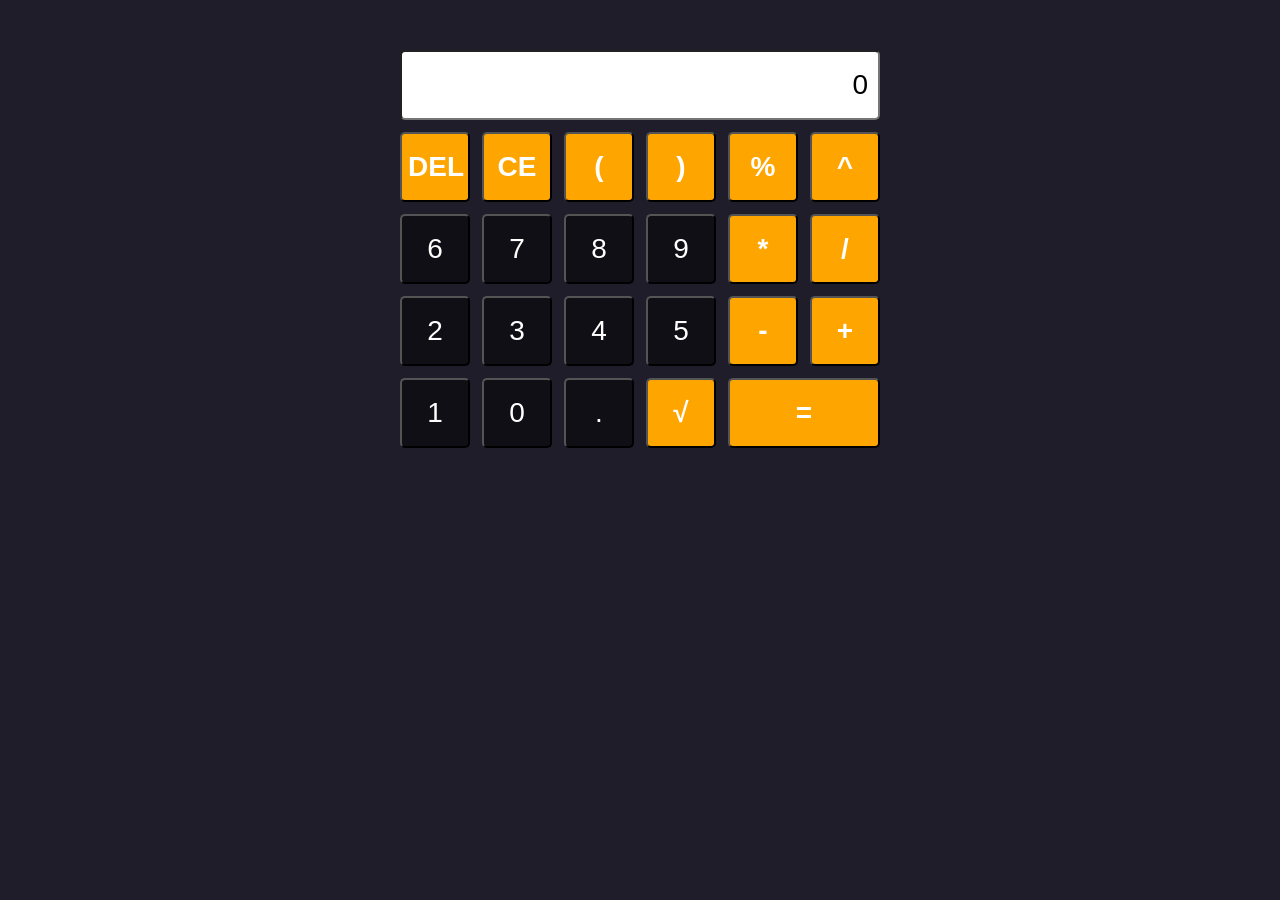
==== index.html @ 3468bcb7 "Rename index2.html to index.html" ====
<!DOCTYPE html>
<html lang="en">
<head>
    <meta charset="UTF-8">
    <meta name="viewport" content="width=device-width, initial-scale=1.0">
    <title>Calculadora.</title>
    <link rel="stylesheet" href="index2.css">
</head> 
<body>
    <div class="calculadora">
        <input type="text" class="pantalla" value="0" id="pantalla">
        <input type="button" class="operador" value="DEL" id="DEL">
        <input type="button" class="operador" value="CE" id="AC">
        <input type="button" class="operador" value="(" id="(">
        <input type="button" class="operador" value=")" id=")">
        <input type="button" class="operador" value="%" id="%">
        <input type="button" class="operador" value="^" id="^">
        <input type="button" class="tecla" value="6" id="6">
        <input type="button" class="tecla" value="7" id="7">
        <input type="button" class="tecla" value="8" id="8">
        <input type="button" class="tecla" value="9" id="9">
        <input type="button" class="operador" value="*" id="*">
        <input type="button" class="operador" value="/" id="/">
        <input type="button" class="tecla" value="2" id="2">
        <input type="button" class="tecla" value="3" id="3">
        <input type="button" class="tecla" value="4" id="4">
        <input type="button" class="tecla" value="5" id="5">
        <input type="button" class="operador" value="-" id="-">
        <input type="button" class="operador" value="+" id="+">
        <input type="button" class="tecla" value="1" Id="1">
        <input type="button" class="tecla" value="0" id="0">
        <input type="button" class="tecla" value="." id=".">
        <input type="button" class="operador" value="√" id="√">
        <input type="button" class="igual" value="=" id="=">
    </div>
    <script src="index2.js"></script> 

</body>
</html>
---- index2.css ----
input {
font-size: 28px;
width: 70px;
height: 70px;
border-radius: 5px;
}

.tecla {
background-color: rgba(0, 0, 0, 0.486);
color: white;
}

.tecla:active {
color: black;
background-color: rgb(241, 240, 240);
}

.operador {
color: white;
background-color: orange;
font-weight: bold;
}

.operador:active {
background-color: rgb(245, 207, 136);
font-weight: bold;
}

body {
background-color: rgb(30, 29, 41);
}

.calculadora {
    display: grid;
    grid-template-columns: repeat(6, 70px);
    gap: 12px;
    margin-left: auto;
    margin-right: auto;
    margin-top: 40px;
    padding: 10px;
    width: fit-content;
}

.pantalla {
    grid-column: span 6;
    height: 70px;
    padding: 10px;
    width: 100%;
    box-sizing: border-box;
    font-size: 28px;
    text-align: right;
}

.igual {
    grid-column: span 2;
    color: white;
    background-color: orange;
    font-weight: bold;
    width: 100%;
}

@media (max-width: 500px) {
.calculadora {
grid-template-columns: repeat(6, 1fr);
width: 90vw;
gap: 6px;
}

input {
width: 100%;
height: 50px;
font-size: 18px;
}
}
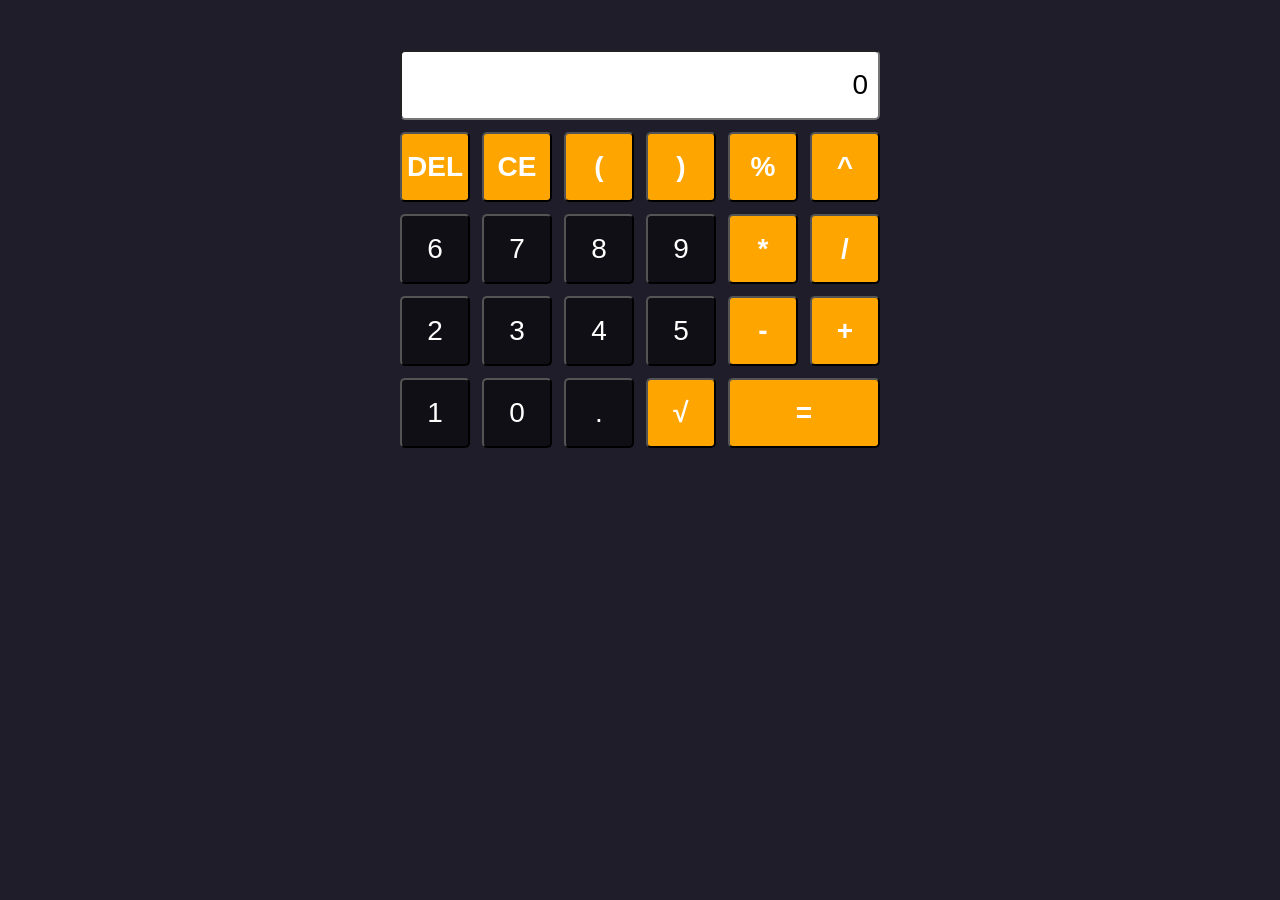
==== commit 32885eb1: "Update index.html" ====
--- a/index.html
+++ b/index.html
@@ -1,5 +1,5 @@
 <!DOCTYPE html>
-<html lang="en">
+<html lang="en" translate="no">
 <head>
     <meta charset="UTF-8">
     <meta name="viewport" content="width=device-width, initial-scale=1.0">
--- a/index2.css
+++ b/index2.css
@@ -1,74 +1,89 @@
+* {
+  box-sizing: border-box;
+  margin: 0;
+  padding: 0;
+}
+
+body {
+  background-color: rgb(30, 29, 41);
+}
+
 input {
-font-size: 28px;
-width: 70px;
-height: 70px;
-border-radius: 5px;
+  font-size: 28px;
+  width: 70px;
+  height: 70px;
+  border-radius: 5px;
+  box-sizing: border-box;
 }
 
 .tecla {
-background-color: rgba(0, 0, 0, 0.486);
-color: white;
+  background-color: rgba(0, 0, 0, 0.486);
+  color: white;
 }
 
 .tecla:active {
-color: black;
-background-color: rgb(241, 240, 240);
+  color: black;
+  background-color: rgb(241, 240, 240);
 }
 
 .operador {
-color: white;
-background-color: orange;
-font-weight: bold;
+  color: white;
+  background-color: orange;
+  font-weight: bold;
 }
 
 .operador:active {
-background-color: rgb(245, 207, 136);
-font-weight: bold;
-}
-
-body {
-background-color: rgb(30, 29, 41);
+  background-color: rgb(245, 207, 136);
+  font-weight: bold;
 }
 
 .calculadora {
-    display: grid;
-    grid-template-columns: repeat(6, 70px);
-    gap: 12px;
-    margin-left: auto;
-    margin-right: auto;
-    margin-top: 40px;
-    padding: 10px;
-    width: fit-content;
+  display: grid;
+  grid-template-columns: repeat(6, 70px);
+  gap: 12px;
+  margin-left: auto;
+  margin-right: auto;
+  margin-top: 40px;
+  padding: 10px;
+  width: fit-content;
+  box-sizing: border-box;
 }
 
 .pantalla {
-    grid-column: span 6;
-    height: 70px;
-    padding: 10px;
-    width: 100%;
-    box-sizing: border-box;
-    font-size: 28px;
-    text-align: right;
+  grid-column: span 6;
+  height: 70px;
+  padding: 10px;
+  width: 100%;
+  font-size: 28px;
+  text-align: right;
 }
 
 .igual {
-    grid-column: span 2;
-    color: white;
-    background-color: orange;
-    font-weight: bold;
-    width: 100%;
+  grid-column: span 2;
+  color: white;
+  background-color: orange;
+  font-weight: bold;
+  width: 100%;
+}
+
+.igual:active {
+  background-color: rgb(245, 207, 136);
+  font-weight: bold;
 }
 
 @media (max-width: 500px) {
-.calculadora {
-grid-template-columns: repeat(6, 1fr);
-width: 90vw;
-gap: 6px;
+  .calculadora {
+    grid-template-columns: repeat(6, 1fr);
+    width: 95vw;
+    max-width: 100%;
+    gap: 4px;
+    padding: 5px;
+  }
+
+  input {
+    width: 100%;
+    height: 50px;
+    font-size: 16px;
+    padding: 2px;
+  }
 }
-
-input {
-width: 100%;
-height: 50px;
-font-size: 18px;
-}
-}
